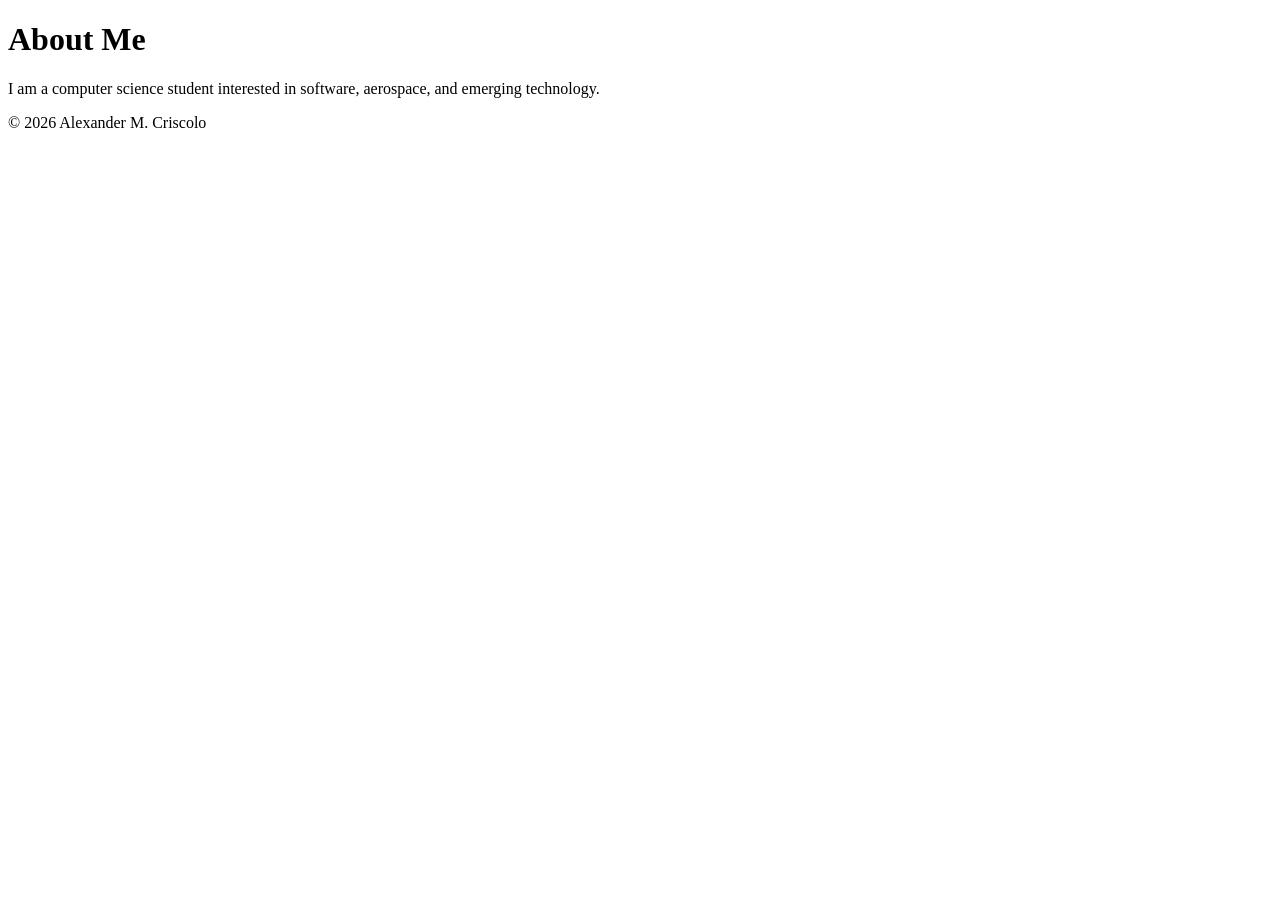
==== about.html @ 3c14f04c "Modified homepage to include links" ====
<!doctype html>
<html lang="en">
  <head>
    <meta charset="UTF-8" />
    <meta name="viewport" content="width=device-width, initial-scale=1.0" />
    <title>Alex's Portfolio</title>
    <link rel="stylesheet" href="style.css" />
  </head>

  <body>
    <header>
      <h1>About Me</h1>
      <p>
        I am a computer science student interested in software, aerospace, and
        emerging technology.
      </p>
    </header>

    <footer>
      <p>© 2026 Alexander M. Criscolo</p>
    </footer>

    <script src="script.js"></script>
  </body>
</html>
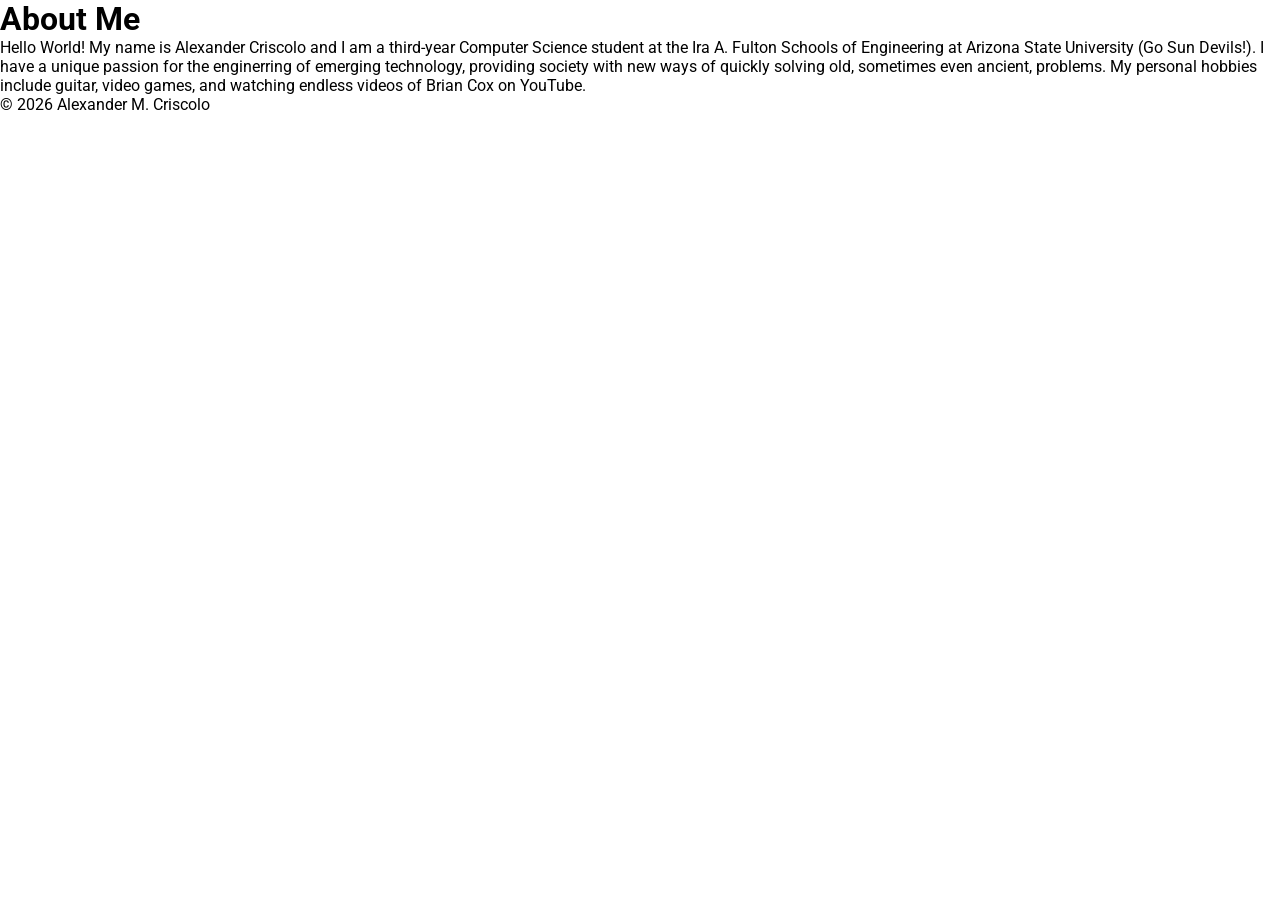
==== commit 91e1f41f: "Homepage Hero Section Almost Complete" ====
--- a/about.html
+++ b/about.html
@@ -5,14 +5,25 @@
     <meta name="viewport" content="width=device-width, initial-scale=1.0" />
     <title>Alex's Portfolio</title>
     <link rel="stylesheet" href="style.css" />
+    <!-- Google Fonts - Roboto -->
+    <link rel="preconnect" href="https://fonts.googleapis.com" />
+    <link rel="preconnect" href="https://fonts.gstatic.com" crossorigin />
+    <link
+      href="https://fonts.googleapis.com/css2?family=Roboto:ital,wght@0,100..900;1,100..900&display=swap"
+      rel="stylesheet"
+    />
   </head>
 
   <body>
     <header>
       <h1>About Me</h1>
       <p>
-        I am a computer science student interested in software, aerospace, and
-        emerging technology.
+        Hello World! My name is Alexander Criscolo and I am a third-year
+        Computer Science student at the Ira A. Fulton Schools of Engineering at
+        Arizona State University (Go Sun Devils!). I have a unique passion for
+        the enginerring of emerging technology, providing society with new ways
+        of quickly solving old, sometimes even ancient, problems. My personal hobbies
+        include guitar, video games, and watching endless videos of Brian Cox on YouTube.
       </p>
     </header>
 
--- a/style.css
+++ b/style.css
@@ -0,0 +1,358 @@
+/* Appearance */
+
+* {
+  box-sizing: border-box;
+  margin: 0;
+  padding: 0;
+  font-family: "Roboto", sans-serif;
+}
+
+.navbar {
+  background: #131313;
+  height: 80px;
+  display: flex;
+  justify-content: center;
+  align-items: center;
+  font-size: 1.2rem;
+  position: sticky;
+  top: 0;
+  z-index: 999;
+}
+
+.navbar__container {
+  display: flex;
+  justify-content: space-between;
+  height: 80px;
+  z-index: 1;
+  width: 100%;
+  max-width: 1300px;
+  margin: 0 auto;
+  padding: 0 50px;
+}
+
+#navbar__logo {
+  background-color: #7119ff;
+  background-image: linear-gradient(to top, #efeff3 0%, #7119ff 100%);
+  background-size: 100%;
+  background-clip: border-box;
+  -webkit-background-clip: text;
+  -moz-background-clip: text;
+  -webkit-text-fill-color: transparent;
+  -moz-text-fill-color: transparent;
+  display: flex;
+  align-items: center;
+  cursor: pointer;
+  text-decoration: none;
+  font-size: 2rem;
+  gap: 12px;
+}
+
+.fa-satellite-dish {
+  margin-right: flex;
+}
+
+.navbar__menu {
+  display: flex;
+  align-items: center;
+  /*list-style: none; ...was causing problem so errored out for now */
+  text-align: center;
+}
+
+.navbar__item {
+  height: 80px;
+}
+
+.navbar__links {
+  color: #fff;
+  display: flex;
+  align-items: center;
+  justify-content: center;
+  text-decoration: none;
+  padding: 0 1rem;
+  height: 100%;
+}
+
+/* contains contact me button */
+.navbar__btn {
+  display: flex;
+  justify-content: center;
+  align-items: center;
+  padding: 0 1rem;
+  width: 100%;
+}
+
+/* contact me button */
+.contact__btn {
+  display: flex;
+  justify-content: center;
+  align-items: center;
+  text-decoration: none;
+  padding: 10px 20px;
+  height: 100%;
+  width: 100%;
+  border: none;
+  outline: none;
+  border-radius: 4px;
+  background: #4ea11e;
+  background-image: linear-gradient(to top, #4ea11e 0%, #84b195 100%);
+  color: #fff;
+  font-size: 1rem;
+  cursor: pointer;
+}
+
+.contact__btn:hover {
+  background: #7119ff;
+  transition: all 0.3s ease;
+}
+
+.navbar__links:hover {
+  color: #7119ff;
+  transition: all 0.3s ease;
+}
+
+/* Mobile Menu Appearance */
+@media screen and (max-width: 960px) {
+  .navbar__container {
+    display: flex;
+    justify-content: space-between;
+    height: 80px;
+    z-index: 1;
+    width: 100%;
+    max-width: 1300px;
+    padding: 0;
+  }
+
+  .navbar__menu {
+    display: grid;
+    grid-template-columns: auto;
+    margin: 0;
+    width: 100%;
+    position: absolute;
+    top: -1000px;
+    opacity: 0;
+    transition: all 0.5s ease;
+    height: 50vh;
+    z-index: -1;
+  }
+
+  .navbar__menu.active {
+    background: #131313;
+    top: 100%;
+    opacity: 1;
+    transition: all 0.5s ease;
+    z-index: 99;
+    height: 50vh;
+    font-size: 1.6rem;
+  }
+
+  #navbar__logo {
+    display: flex;
+    align-items: center;
+    gap: 12px;
+    padding-left: 25px;
+  }
+
+  .navbar__toggle .bar {
+    width: 25px;
+    height: 3px;
+    margin: 5px auto;
+    transition: all 0.2s ease-in-out;
+    background: #fff;
+  }
+
+  .navbar__item {
+    width: 100%;
+  }
+
+  .navbar__links {
+    text-align: center;
+    padding: 2rem;
+    width: 100%;
+    display: table;
+  }
+
+  #mobile-menu {
+    position: absolute;
+    top: 20%;
+    right: 5%;
+    transform: translate(5%, 20%);
+  }
+
+  .navbar__btn {
+    padding-bottom: 2rem;
+  }
+
+  .contact__btn {
+    display: flex;
+    justify-content: center;
+    align-items: center;
+    width: 80%;
+    height: 80px;
+    margin: 0;
+    font-size: 1.6rem;
+  }
+
+  .navbar__toggle .bar {
+    display: block;
+    cursor: pointer;
+  }
+
+  #mobile-menu.is-active .bar:nth-child(2) {
+    opacity: 0;
+  }
+
+  #mobile-menu.is-active .bar:nth-child(1) {
+    transform: translateY(8px) rotate(45deg);
+  }
+
+  #mobile-menu.is-active .bar:nth-child(3) {
+    transform: translateY(-8px) rotate(-45deg);
+  }
+}
+
+/* Hero Section */
+.main {
+  background-color: #141414;
+}
+
+.main__container {
+  display: grid;
+  grid-template-columns: 1fr 1fr;
+  align-items: center;
+  justify-self: center;
+  margin: 0 auto;
+  height: 90vh;
+  background-color: #141414;
+  z-index: 1;
+  width: 100%;
+  max-width: 1300px;
+  padding: 0 50px;
+}
+
+.main__content h1 {
+  font-size: 4rem;
+  background-color: #7119ff;
+  background-image: linear-gradient(to top, #976ae0 0%, #1ed145 100%);
+  background-size: 100%;
+  -webkit-background-clip: text;
+  -moz-background-clip: text;
+  -webkit-text-fill-color: transparent;
+  -moz-text-fill-color: transparent;
+  line-height: 1.1;
+}
+
+.main__content p {
+  margin-top: 1rem;
+  font-size: 2rem;
+  font-weight: 700;
+  background-color: #7119ff;
+  background-image: linear-gradient(to top, #a290c0 0%, #9c99a0 100%);
+  background-size: 100%;
+  -webkit-background-clip: text;
+  -moz-background-clip: text;
+  -webkit-text-fill-color: transparent;
+  -moz-text-fill-color: transparent;
+}
+
+/* Hero button */
+.main__btn {
+  font-size: 1rem;
+  background-image: linear-gradient(to top, #1a972e 0%, #84b195 100%);
+  padding: 14px 32px;
+  border: none;
+  border-radius: 4px;
+  color: #fff;
+  margin-top: 1rem;
+  cursor: pointer;
+  position: relative;
+  transition: all 0.35s;
+  outline: none;
+  display: flex;
+  align-items: center;
+  gap: 12px;
+  z-index: 2;
+  text-decoration: none;
+}
+
+.main__btn:after {
+  position: absolute;
+  content: "";
+  top: 0;
+  left: 0;
+  width: 0;
+  height: 100%;
+  background: #7119ff;
+  transition: all 0.35s;
+  border-radius: 4px;
+}
+
+/* Layer management for hero button hover */
+.main__btn::after {
+  z-index: -1;
+}
+
+.main__btn:hover {
+  color: #fff;
+}
+
+.main__btn:hover:after {
+  width: 100%;
+}
+
+.main__img--container {
+  text-align: center;
+}
+
+#main__img {
+  height: 80%;
+  width: 80%;
+}
+
+/* Mobile Responsiveness */
+@media screen and (max-width: 768px) {
+  .main__container {
+    display: grid;
+    grid-template-columns: auto;
+    align-items: center;
+    justify-self: center;
+    width: 100%;
+    margin: 0 auto;
+    height: 90vh;
+  }
+
+  .main__content {
+    text-align: center;
+    margin-bottom: 4rem;
+  }
+
+  .main__content h1 {
+    font-size: 2.5rem;
+    margin-top: 2rem;
+  }
+
+  .main__content p {
+    margin-top: 1rem;
+    font-size: 1.5rem;
+  }
+
+  .main__content button {
+    justify-self: center;
+  }
+}
+
+@media screen and (max-width: 480px) {
+  .main__content h1 {
+    font-size: 2rem;
+    margin-top: 3rem;
+  }
+
+  .main__content p {
+    margin-top: 2rem;
+    font-size: 1.5rem;
+  }
+
+  .main__content button {
+    justify-self: center;
+  }
+
+}
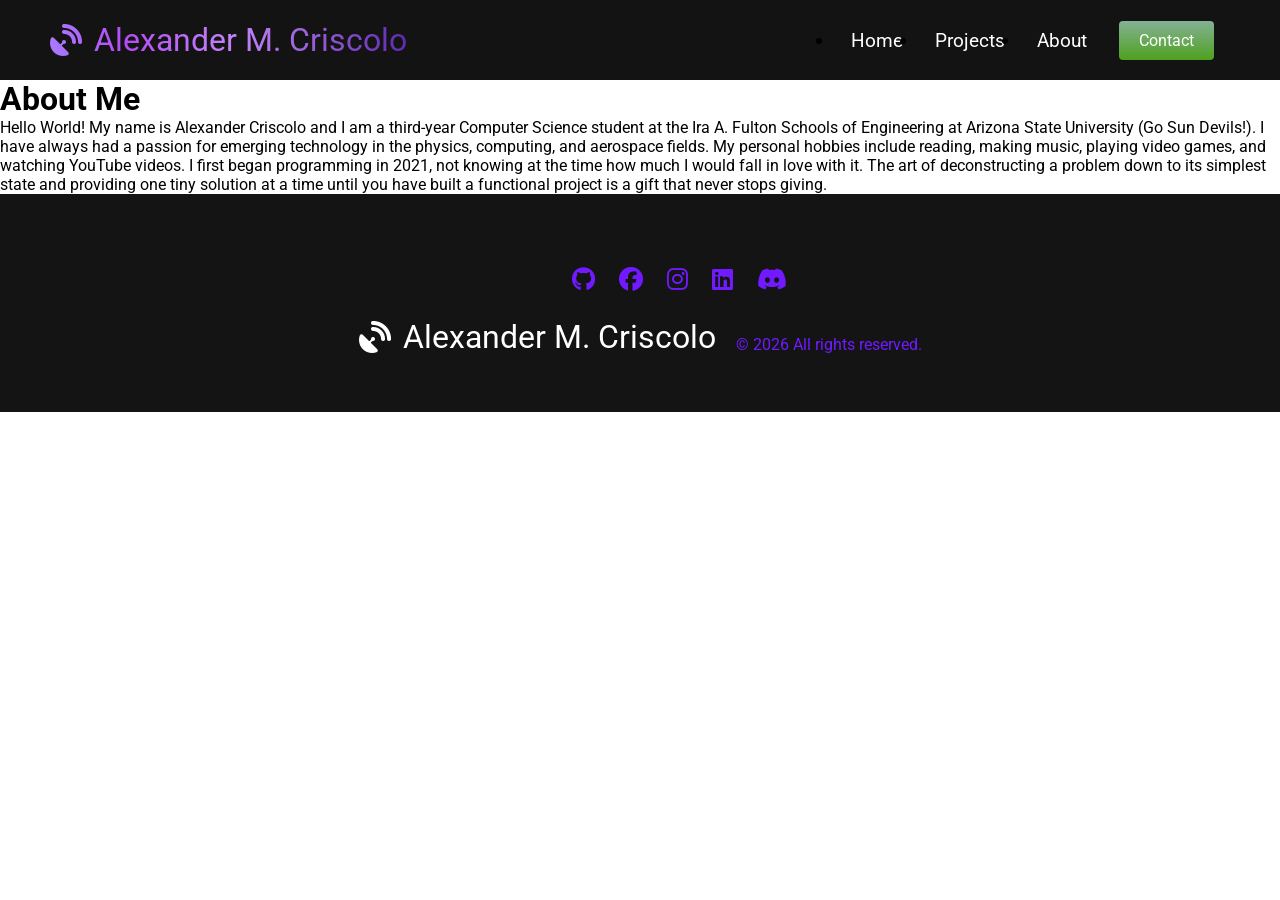
==== commit f7e95a47: "Re-organized files to include css folder, global.css now contains navbar + footer for every page (un" ====
--- a/about.html
+++ b/about.html
@@ -3,8 +3,13 @@
   <head>
     <meta charset="UTF-8" />
     <meta name="viewport" content="width=device-width, initial-scale=1.0" />
-    <title>Alex's Portfolio</title>
-    <link rel="stylesheet" href="style.css" />
+    <title>Alex Criscolo's Portfolio</title>
+    <link rel="stylesheet" href="css/global.css" />
+    <!-- Font Awesome - Logo Icon -->
+    <link
+      rel="stylesheet"
+      href="https://cdnjs.cloudflare.com/ajax/libs/font-awesome/6.7.2/css/all.min.css"
+    />
     <!-- Google Fonts - Roboto -->
     <link rel="preconnect" href="https://fonts.googleapis.com" />
     <link rel="preconnect" href="https://fonts.gstatic.com" crossorigin />
@@ -15,21 +20,102 @@
   </head>
 
   <body>
-    <header>
-      <h1>About Me</h1>
-      <p>
-        Hello World! My name is Alexander Criscolo and I am a third-year
-        Computer Science student at the Ira A. Fulton Schools of Engineering at
-        Arizona State University (Go Sun Devils!). I have a unique passion for
-        the enginerring of emerging technology, providing society with new ways
-        of quickly solving old, sometimes even ancient, problems. My personal hobbies
-        include guitar, video games, and watching endless videos of Brian Cox on YouTube.
-      </p>
-    </header>
+    <!-- Navbar Section -->
+    <nav class="navbar">
+      <div class="navbar__container">
+        <a href="/" id="navbar__logo"
+          ><i class="fas fa-satellite-dish"></i>Alexander M. Criscolo</a
+        >
+        <div class="navbar__toggle" id="mobile-menu">
+          <span class="bar"></span>
+          <span class="bar"></span>
+          <span class="bar"></span>
+        </div>
+        <ul class="navbar__menu">
+          <li class="navbar__item">
+            <a href="/" class="navbar__links">Home</a>
+          </li>
+          <li class="navbar__item">
+            <a href="projects.html" class="navbar__links">Projects</a>
+          </li>
+          <li class="navbar__item">
+            <a href="about.html" class="navbar__links">About</a>
+          </li>
+          <li class="navbar__btn">
+            <button type="button" class="contact__btn">Contact</button>
+          </li>
+        </ul>
+      </div>
+    </nav>
 
-    <footer>
-      <p>© 2026 Alexander M. Criscolo</p>
-    </footer>
+    <!-- Hero (about) Section -->
+    <div class="about">
+      <div class="about">
+        <div class="about__content">
+          <h1>About Me</h1>
+          <p>
+            Hello World! My name is Alexander Criscolo and I am a third-year
+            Computer Science student at the Ira A. Fulton Schools of Engineering
+            at Arizona State University (Go Sun Devils!). I have always had a
+            passion for emerging technology in the physics, computing, and
+            aerospace fields. My personal hobbies include reading, making music,
+            playing video games, and watching YouTube videos. I first began
+            programming in 2021, not knowing at the time how much I would fall
+            in love with it. The art of deconstructing a problem down to its
+            simplest state and providing one tiny solution at a time until you
+            have built a functional project is a gift that never stops giving.
+          </p>
+        </div>
+      </div>
+    </div>
+
+    <div class="footer__container">
+      <div class="footer__links">
+        <div class="footer__link--wrapper">
+          <div class="footer__link--items">
+            <a
+              href="https://github.com/alexmcr1s"
+              target="_blank"
+              rel="noopener noreferrer"
+            >
+              <i class="fa-brands fa-github"></i>
+            </a>
+            <a href="/" target="_blank" rel="noopener noreferrer">
+              <i class="fa-brands fa-facebook"></i>
+            </a>
+            <a
+              href="https://www.instagram.com/alexmcr1s/"
+              target="_blank"
+              rel="noopener noreferrer"
+            >
+              <i class="fa-brands fa-instagram"></i>
+            </a>
+            <a
+              href="https://www.linkedin.com/in/alexander-criscolo-b488a0161/"
+              target="_blank"
+              rel="noopener noreferrer"
+            >
+              <i class="fa-brands fa-linkedin"></i>
+            </a>
+            <a
+              href="https://discord.gg/RDEhZDUMt"
+              target="_blank"
+              rel="noopener noreferrer"
+            >
+              <i class="fa-brands fa-discord"></i>
+            </a>
+          </div>
+        </div>
+      </div>
+      <div class="footer__logo">
+        <div class="footer__logo--wrap">
+          <a href="/index.html" id="footer__logo"
+            ><i class="fas fa-satellite-dish"></i>Alexander M. Criscolo</a
+          >
+          <p class="website__right">© 2026 All rights reserved.</p>
+        </div>
+      </div>
+    </div>
 
     <script src="script.js"></script>
   </body>
--- a/css/global.css
+++ b/css/global.css
@@ -0,0 +1,298 @@
+* {
+  box-sizing: border-box;
+  margin: 0;
+  padding: 0;
+  font-family: "Roboto", sans-serif;
+}
+
+/* Universal Navbar */
+.navbar {
+  background: #131313;
+  height: 80px;
+  display: flex;
+  justify-content: center;
+  align-items: center;
+  font-size: 1.2rem;
+  position: sticky;
+  top: 0;
+  z-index: 999;
+}
+
+.navbar__container {
+  display: flex;
+  justify-content: space-between;
+  height: 80px;
+  z-index: 1;
+  width: 100%;
+  max-width: 1300px;
+  margin: 0 auto;
+  padding: 0 50px;
+}
+
+#navbar__logo {
+  background-color: #7119ff;
+  background-image: linear-gradient(
+    to right,
+    #5e2ab1 0%,
+    #a87aff 0%,
+    #b64bf5 21%,
+    #c185f9 52%,
+    #8e55cf 78%,
+    #5e2ab1 100%
+  );
+  background-size: 100%;
+  background-clip: border-box;
+  -webkit-background-clip: text;
+  -moz-background-clip: text;
+  -webkit-text-fill-color: transparent;
+  -moz-text-fill-color: transparent;
+  display: flex;
+  align-items: center;
+  cursor: pointer;
+  text-decoration: none;
+  font-size: 2rem;
+  gap: 12px;
+}
+
+.fa-satellite-dish {
+  margin-right: flex;
+}
+
+.navbar__menu {
+  display: flex;
+  align-items: center;
+  /*list-style: none; ...was causing problem so errored out for now */
+  text-align: center;
+}
+
+.navbar__item {
+  height: 80px;
+}
+
+.navbar__links {
+  color: #fff;
+  display: flex;
+  align-items: center;
+  justify-content: center;
+  text-decoration: none;
+  padding: 0 1rem;
+  height: 100%;
+}
+
+.navbar__btn {
+  display: flex;
+  justify-content: center;
+  align-items: center;
+  padding: 0 1rem;
+  width: 100%;
+}
+
+.contact__btn {
+  display: flex;
+  justify-content: center;
+  align-items: center;
+  text-decoration: none;
+  padding: 10px 20px;
+  height: 100%;
+  width: 100%;
+  border: none;
+  outline: none;
+  border-radius: 4px;
+  background: #4ea11e;
+  background-image: linear-gradient(to top, #4ea11e 0%, #84b195 100%);
+  color: #fff;
+  font-size: 1rem;
+  cursor: pointer;
+}
+
+.contact__btn:hover {
+  background: #7119ff;
+  transition: all 0.3s ease;
+}
+
+.navbar__links:hover {
+  color: #7119ff;
+  transition: all 0.3s ease;
+}
+
+/* Mobile Menu Responsiveness */
+@media screen and (max-width: 960px) {
+  .navbar__container {
+    display: flex;
+    justify-content: space-between;
+    height: 80px;
+    z-index: 1;
+    width: 100%;
+    max-width: 1300px;
+    padding: 0;
+  }
+
+  .navbar__menu {
+    display: grid;
+    grid-template-columns: auto;
+    margin: 0;
+    width: 100%;
+    position: absolute;
+    top: -1000px;
+    opacity: 0;
+    transition: all 0.5s ease;
+    height: 50vh;
+    z-index: -1;
+  }
+
+  .navbar__menu.active {
+    background: #131313;
+    top: 100%;
+    opacity: 1;
+    transition: all 0.5s ease;
+    z-index: 99;
+    height: 50vh;
+    font-size: 1.6rem;
+  }
+
+  #navbar__logo {
+    display: flex;
+    align-items: center;
+    gap: 12px;
+    padding-left: 25px;
+  }
+
+  .navbar__toggle .bar {
+    width: 25px;
+    height: 3px;
+    margin: 5px auto;
+    transition: all 0.2s ease-in-out;
+    background: #fff;
+  }
+
+  .navbar__item {
+    width: 100%;
+  }
+
+  .navbar__links {
+    text-align: center;
+    padding: 2rem;
+    width: 100%;
+    display: table;
+  }
+
+  #mobile-menu {
+    position: absolute;
+    top: 20%;
+    right: 5%;
+    transform: translate(5%, 20%);
+  }
+
+  .navbar__btn {
+    padding-bottom: 2rem;
+  }
+
+  .contact__btn {
+    display: flex;
+    justify-content: center;
+    align-items: center;
+    width: 80%;
+    height: 80px;
+    margin: 0;
+    font-size: 1.6rem;
+  }
+
+  .navbar__toggle .bar {
+    display: block;
+    cursor: pointer;
+  }
+
+  #mobile-menu.is-active .bar:nth-child(2) {
+    opacity: 0;
+  }
+
+  #mobile-menu.is-active .bar:nth-child(1) {
+    transform: translateY(8px) rotate(45deg);
+  }
+
+  #mobile-menu.is-active .bar:nth-child(3) {
+    transform: translateY(-8px) rotate(-45deg);
+  }
+}
+
+/* Universal Footer */
+.footer__container {
+  background-color: #141414;
+  padding: 3.5rem 0;
+  display: flex;
+  flex-direction: column;
+  justify-content: cetner;
+  align-items: center;
+}
+
+#footer__logo {
+  color: #fff;
+  display: flex;
+  align-items: center;
+  cursor: pointer;
+  text-decoration: none;
+  font-size: 2rem;
+  gap: 12px;
+}
+
+.footer__links {
+  width: 100%;
+  max-width: 1000px;
+  display: flex;
+  justify-content: center;
+}
+
+.footer__link--wrapper {
+  display: flex;
+}
+
+.footer__link--items {
+  display: flex;
+  flex-direction: columns;
+  align-items: center;
+  margin: 16px;
+  text-align: left;
+  width: 160px;
+  box-sizing: border-box;
+}
+
+.footer__link--items h2 {
+  margin-bottom: 16px;
+}
+
+.footer__link--items > h2 {
+  color: #fff;
+}
+
+.footer__link--items a {
+  color: #7119ff;
+  text-decoration: none;
+  margin-bottom: 0.5rem;
+  font-size: 24px;
+  padding: 0 12px;
+  justify-content: center;
+}
+
+.footer__link--items a:hover {
+  color: #e9e9e9;
+  transition: 0.3s ease-out;
+}
+
+.footer__logo--wrap {
+  display: flex;
+  justify-content: center;
+  align-items: center;
+  width: 100%;
+  max-width: 1000px;
+  gap: 20px;
+}
+
+.footer__logo i:hover {
+  color: #7119ff;
+  transition: 0.3s ease-out;
+}
+
+.footer__logo--wrap p {
+  color: #7119ff;
+  margin-top: 15px;
+}
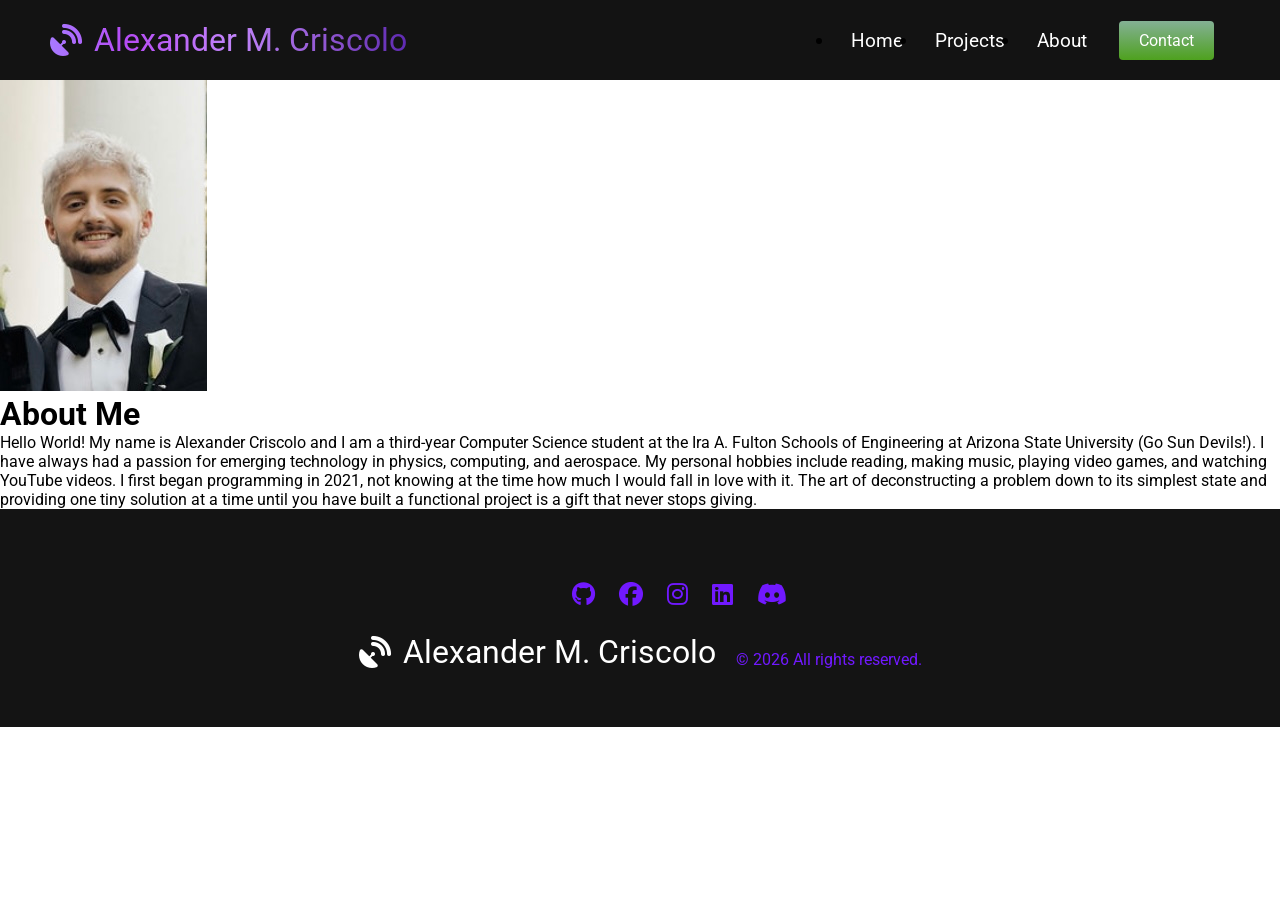
==== commit 064f79b4: "Added pfp to about me page" ====
--- a/about.html
+++ b/about.html
@@ -50,15 +50,18 @@
 
     <!-- Hero (about) Section -->
     <div class="about">
-      <div class="about">
+      <div class="about__container">
         <div class="about__content">
+          <div class="about_img--container">
+            <img src="images/pfp.jpg" alt="pic" id="about__img" />
+          </div>
           <h1>About Me</h1>
           <p>
             Hello World! My name is Alexander Criscolo and I am a third-year
             Computer Science student at the Ira A. Fulton Schools of Engineering
             at Arizona State University (Go Sun Devils!). I have always had a
-            passion for emerging technology in the physics, computing, and
-            aerospace fields. My personal hobbies include reading, making music,
+            passion for emerging technology in physics, computing, and
+            aerospace. My personal hobbies include reading, making music,
             playing video games, and watching YouTube videos. I first began
             programming in 2021, not knowing at the time how much I would fall
             in love with it. The art of deconstructing a problem down to its
